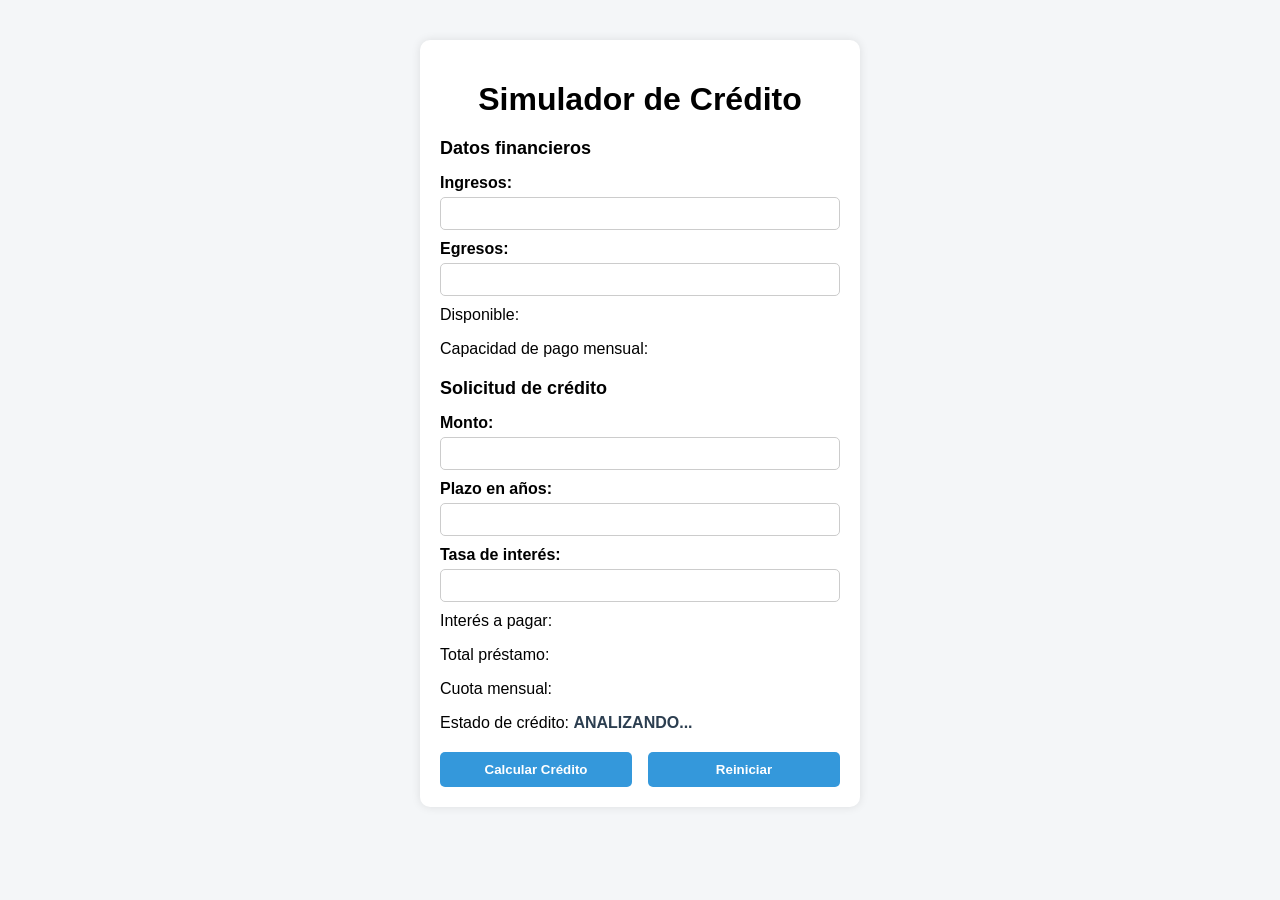
==== simulador.html @ 7a665abb "Se creo el proyecto" ====
<!DOCTYPE html>
<html lang="es">
<head>
    <meta charset="UTF-8">
    <meta name="viewport" content="width=device-width, initial-scale=1.0">
    <title>Simulador de Crédito</title>
    <link rel="stylesheet" href="simulador.css">
</head>
<body>

    <div class="container">
        <h1>Simulador de Crédito</h1>

        <h2>Datos financieros</h2>
        <label for="txtIngresos">Ingresos:</label>
        <input type="text" id="txtIngresos">

        <label for="txtEgresos">Egresos:</label>
        <input type="text" id="txtEgresos">

        <p>Disponible: <span id="spnDisponible"></span></p>
        <p>Capacidad de pago mensual: <span id="spnCapacidadPago"></span></p>

        <h2>Solicitud de crédito</h2>
        <label for="txtMonto">Monto:</label>
        <input type="text" id="txtMonto">

        <label for="txtPlazo">Plazo en años:</label>
        <input type="text" id="txtPlazo">

        <label for="txtTasaInteres">Tasa de interés:</label>
        <input type="text" id="txtTasaInteres">

        <p>Interés a pagar: <span id="spnInteresPagar"></span></p>
        <p>Total préstamo: <span id="spnTotalPrestamo"></span></p>
        <p>Cuota mensual: <span id="spnCuotaMensual"></span></p>
        <p>Estado de crédito: <span id="spnEstadoCredito">ANALIZANDO...</span></p>

        <div class="buttons">
            <button id="btnCalcularCredito">Calcular Crédito</button>
            <button id="btnReiniciar">Reiniciar</button>
        </div>
    </div>

</body>
</html>
---- simulador.css ----
body {
    font-family: Arial, sans-serif;
    background-color: #f4f6f8;
    margin: 0;
    padding: 0;
}

.container {
    width: 400px;
    margin: 40px auto;
    padding: 20px;
    background-color: white;
    border-radius: 10px;
    box-shadow: 0 0 10px rgba(0,0,0,0.1);
}

h1 {
    text-align: center;
    margin-bottom: 20px;
}

h2 {
    margin-top: 20px;
    font-size: 18px;
}

label {
    display: block;
    margin-top: 10px;
    font-weight: bold;
}

input {
    width: 100%;
    padding: 8px;
    margin-top: 5px;
    border-radius: 5px;
    border: 1px solid #ccc;
    box-sizing: border-box;
}

p {
    margin-top: 10px;
}

span {
    font-weight: bold;
    color: #2c3e50;
}

.buttons {
    margin-top: 20px;
    display: flex;
    justify-content: space-between;
}

button {
    width: 48%;
    padding: 10px;
    border: none;
    border-radius: 5px;
    background-color: #3498db;
    color: white;
    font-weight: bold;
    cursor: pointer;
}

button:hover {
    background-color: #2980b9;
}
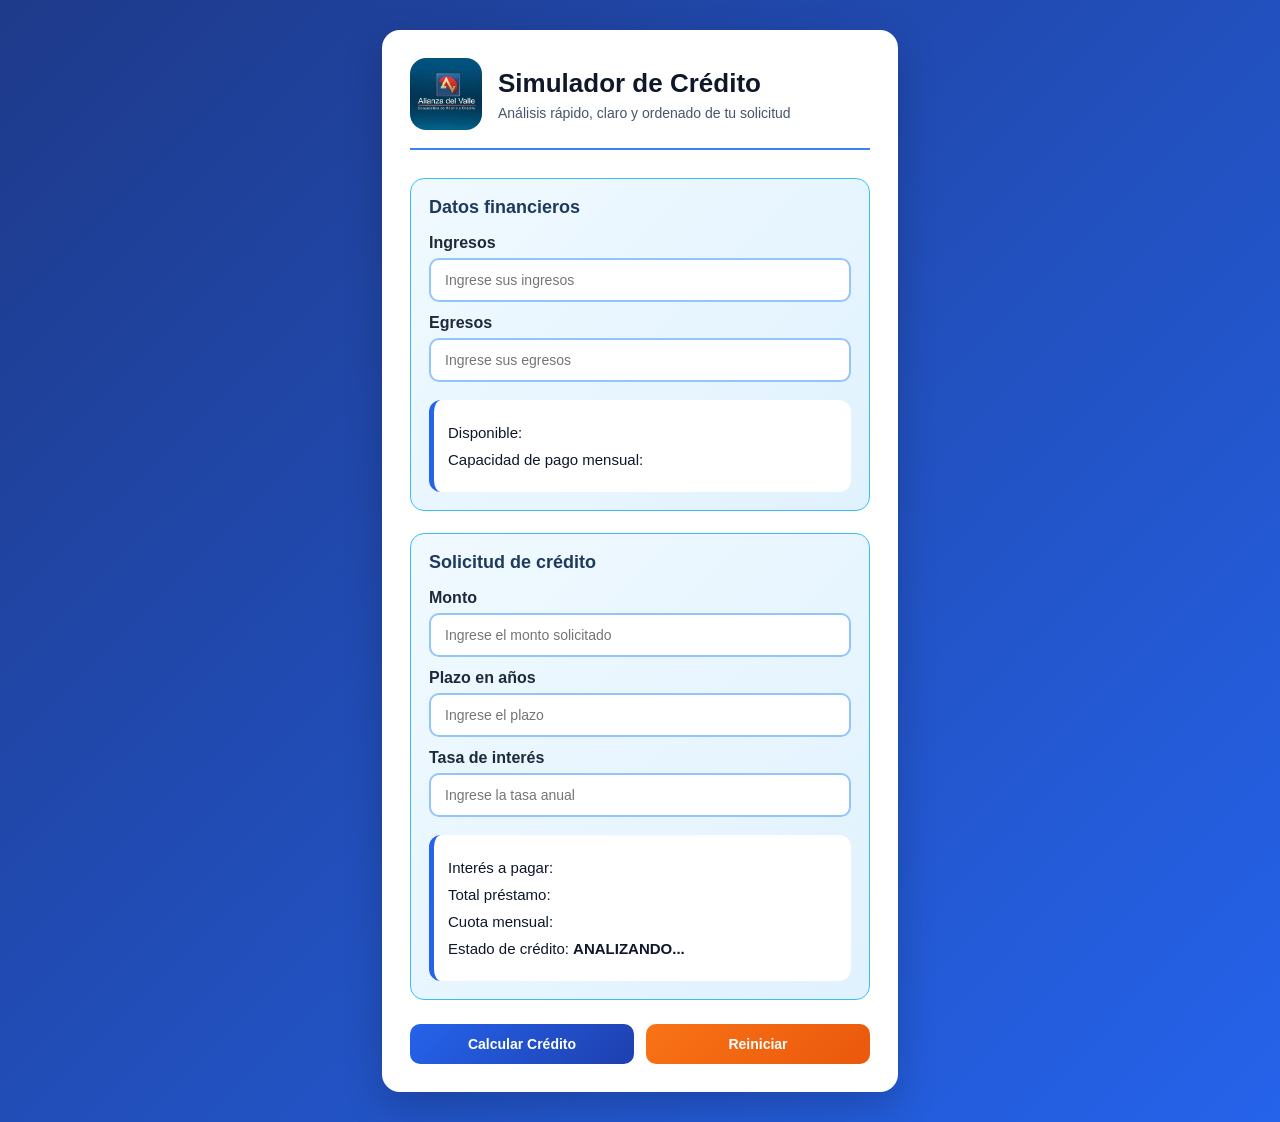
==== commit 3a678207: "Se modifico la interfaz en css con IA" ====
--- a/simulador.html
+++ b/simulador.html
@@ -9,32 +9,50 @@
 <body>
 
     <div class="container">
-        <h1>Simulador de Crédito</h1>
+        <div class="header">
+            <div class="logo-box">
+                <img src="imglogo.png" alt="Logo" class="logo">
+            </div>
+            <div class="title-box">
+                <h1>Simulador de Crédito</h1>
+                <p class="subtitle">Análisis rápido, claro y ordenado de tu solicitud</p>
+            </div>
+        </div>
 
-        <h2>Datos financieros</h2>
-        <label for="txtIngresos">Ingresos:</label>
-        <input type="text" id="txtIngresos">
+        <div class="section">
+            <h2>Datos financieros</h2>
 
-        <label for="txtEgresos">Egresos:</label>
-        <input type="text" id="txtEgresos">
+            <label for="txtIngresos">Ingresos</label>
+            <input type="text" id="txtIngresos" placeholder="Ingrese sus ingresos">
 
-        <p>Disponible: <span id="spnDisponible"></span></p>
-        <p>Capacidad de pago mensual: <span id="spnCapacidadPago"></span></p>
+            <label for="txtEgresos">Egresos</label>
+            <input type="text" id="txtEgresos" placeholder="Ingrese sus egresos">
 
-        <h2>Solicitud de crédito</h2>
-        <label for="txtMonto">Monto:</label>
-        <input type="text" id="txtMonto">
+            <div class="result-box">
+                <p>Disponible: <span id="spnDisponible"></span></p>
+                <p>Capacidad de pago mensual: <span id="spnCapacidadPago"></span></p>
+            </div>
+        </div>
 
-        <label for="txtPlazo">Plazo en años:</label>
-        <input type="text" id="txtPlazo">
+        <div class="section">
+            <h2>Solicitud de crédito</h2>
 
-        <label for="txtTasaInteres">Tasa de interés:</label>
-        <input type="text" id="txtTasaInteres">
+            <label for="txtMonto">Monto</label>
+            <input type="text" id="txtMonto" placeholder="Ingrese el monto solicitado">
 
-        <p>Interés a pagar: <span id="spnInteresPagar"></span></p>
-        <p>Total préstamo: <span id="spnTotalPrestamo"></span></p>
-        <p>Cuota mensual: <span id="spnCuotaMensual"></span></p>
-        <p>Estado de crédito: <span id="spnEstadoCredito">ANALIZANDO...</span></p>
+            <label for="txtPlazo">Plazo en años</label>
+            <input type="text" id="txtPlazo" placeholder="Ingrese el plazo">
+
+            <label for="txtTasaInteres">Tasa de interés</label>
+            <input type="text" id="txtTasaInteres" placeholder="Ingrese la tasa anual">
+
+            <div class="result-box">
+                <p>Interés a pagar: <span id="spnInteresPagar"></span></p>
+                <p>Total préstamo: <span id="spnTotalPrestamo"></span></p>
+                <p>Cuota mensual: <span id="spnCuotaMensual"></span></p>
+                <p>Estado de crédito: <span id="spnEstadoCredito">ANALIZANDO...</span></p>
+            </div>
+        </div>
 
         <div class="buttons">
             <button id="btnCalcularCredito">Calcular Crédito</button>
@@ -42,5 +60,7 @@
         </div>
     </div>
 
+    <script src="funciones.js"></script>
+    <script src="simulador.js"></script>
 </body>
 </html>
--- a/simulador.css
+++ b/simulador.css
@@ -1,70 +1,151 @@
 body {
     font-family: Arial, sans-serif;
-    background-color: #f4f6f8;
+    background: linear-gradient(135deg, #1e3a8a, #2563eb);
     margin: 0;
-    padding: 0;
+    padding: 30px 15px;
+    color: #0f172a;
 }
 
 .container {
-    width: 400px;
-    margin: 40px auto;
-    padding: 20px;
-    background-color: white;
-    border-radius: 10px;
-    box-shadow: 0 0 10px rgba(0,0,0,0.1);
+    max-width: 460px;
+    margin: 0 auto;
+    background-color: #ffffff;
+    border-radius: 18px;
+    padding: 28px;
+    box-shadow: 0 15px 40px rgba(0,0,0,0.2);
 }
 
-h1 {
-    text-align: center;
-    margin-bottom: 20px;
+.header {
+    display: flex;
+    align-items: center;
+    gap: 16px;
+    margin-bottom: 28px;
+    padding-bottom: 18px;
+    border-bottom: 2px solid #3b82f6;
+}
+
+.logo-box {
+    width: 72px;
+    height: 72px;
+    border-radius: 16px;
+    background: linear-gradient(135deg, #60a5fa, #2563eb);
+    display: flex;
+    align-items: center;
+    justify-content: center;
+    overflow: hidden;
+}
+
+.logo {
+    width: 100%;
+    height: 100%;
+    object-fit: cover;
+}
+
+.title-box h1 {
+    margin: 0;
+    font-size: 26px;
+    color: #0f172a;
+}
+
+.subtitle {
+    margin: 6px 0 0 0;
+    font-size: 14px;
+    color: #475569;
+}
+
+.section {
+    margin-top: 22px;
+    padding: 18px;
+    background: linear-gradient(135deg, #f0f9ff, #e0f2fe);
+    border-radius: 14px;
+    border: 1px solid #38bdf8;
 }
 
 h2 {
-    margin-top: 20px;
+    margin-top: 0;
+    margin-bottom: 16px;
     font-size: 18px;
+    color: #1e3a5f;
 }
 
 label {
     display: block;
-    margin-top: 10px;
+    margin-top: 12px;
+    margin-bottom: 6px;
     font-weight: bold;
+    color: #1e293b;
 }
 
 input {
     width: 100%;
-    padding: 8px;
-    margin-top: 5px;
-    border-radius: 5px;
-    border: 1px solid #ccc;
+    padding: 12px 14px;
+    border-radius: 10px;
+    border: 2px solid #93c5fd;
     box-sizing: border-box;
+    background-color: #ffffff;
+    font-size: 14px;
+    outline: none;
+    transition: 0.2s;
+}
+
+input:focus {
+    border-color: #2563eb;
+    box-shadow: 0 0 8px rgba(37, 99, 235, 0.4);
+}
+
+.result-box {
+    margin-top: 18px;
+    padding: 14px;
+    background-color: #ffffff;
+    border-radius: 12px;
+    border-left: 5px solid #2563eb;
 }
 
 p {
-    margin-top: 10px;
+    margin: 10px 0;
+    font-size: 15px;
 }
 
 span {
     font-weight: bold;
-    color: #2c3e50;
+    color: #2563eb;
+}
+
+#spnEstadoCredito {
+    color: #0f172a;
 }
 
 .buttons {
-    margin-top: 20px;
+    margin-top: 24px;
     display: flex;
-    justify-content: space-between;
+    gap: 12px;
 }
 
 button {
-    width: 48%;
-    padding: 10px;
+    flex: 1;
+    padding: 12px;
     border: none;
-    border-radius: 5px;
-    background-color: #3498db;
-    color: white;
+    border-radius: 10px;
     font-weight: bold;
+    font-size: 14px;
     cursor: pointer;
+    transition: 0.2s;
 }
 
-button:hover {
-    background-color: #2980b9;
+#btnCalcularCredito {
+    background: linear-gradient(135deg, #2563eb, #1e40af);
+    color: white;
+}
+
+#btnCalcularCredito:hover {
+    background: linear-gradient(135deg, #1e40af, #1e3a8a);
+}
+
+#btnReiniciar {
+    background: linear-gradient(135deg, #f97316, #ea580c);
+    color: white;
+}
+
+#btnReiniciar:hover {
+    background: linear-gradient(135deg, #ea580c, #c2410c);
 }
